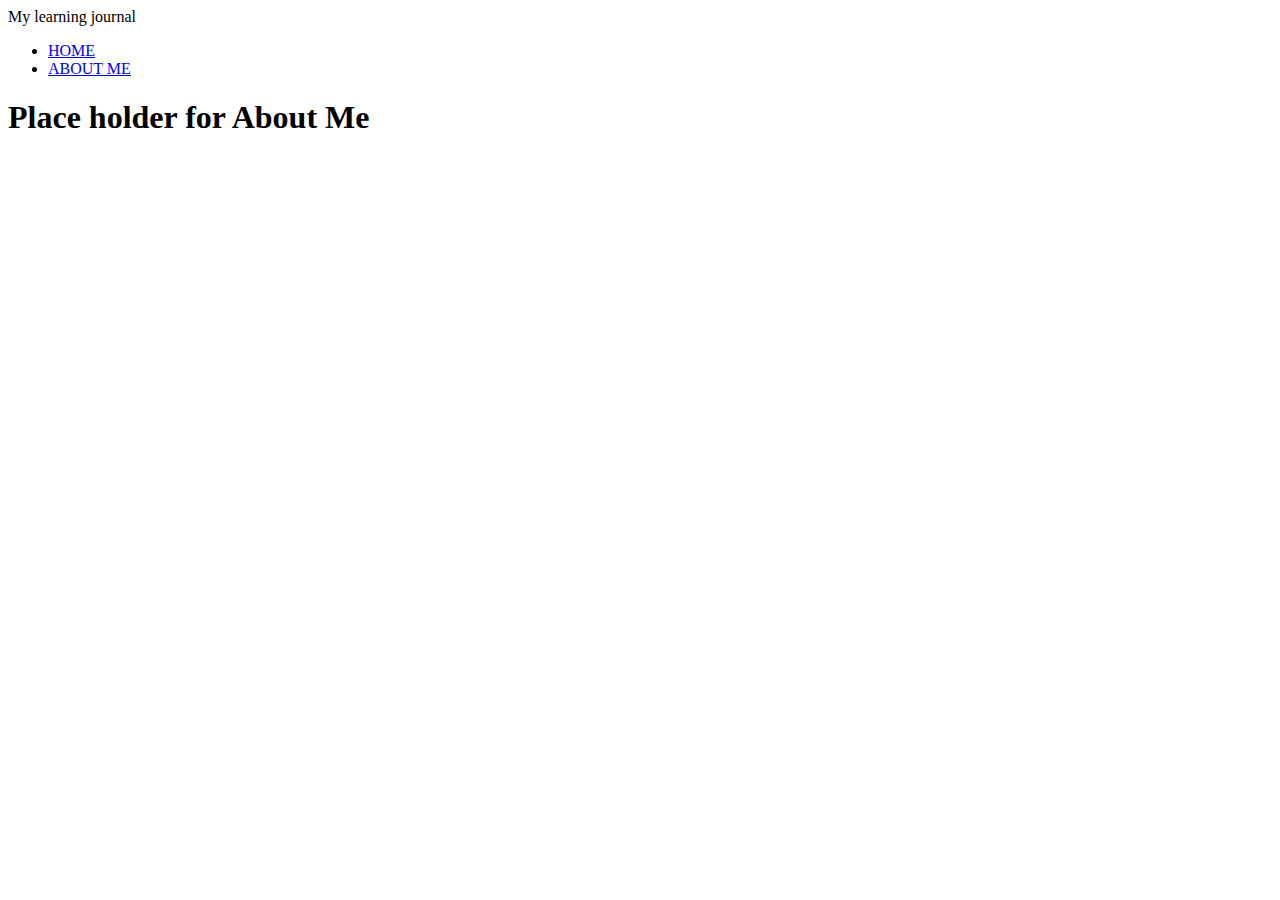
==== pages/about_me.html @ 8eee413c "Initial project commit" ====
<!DOCTYPE html>
<html lang="en">
  <head>
    <meta charset="UTF-8">
    <meta name="viewport" content="width=device-width, initial-scale=1.0">
    <title>About Me</title>
    <link rel="preconnect" href="https://fonts.googleapis.com">
    <link rel="preconnect" href="https://fonts.gstatic.com" crossorigin>
    <link href="https://fonts.googleapis.com/css2?family=Source+Sans+3:wght@300;400;600;700&display=swap"
      rel="stylesheet">
    <link rel="stylesheet" href="reset.css">
    <link rel="stylesheet" href="style.css">
  </head>
  <body>
    <div class="container">
      <div class="nav item">
        <div class="logo font-bold"><img src="./images/view.png" alt>My learning journal</div>
        <div class="nav-container">
          <ul class="nav-bar">
            <li class="nav-item"><a href="../index.html" class="nav-link font-bold font-size-med">HOME</a></li>
            <li class="nav-item"><a href="./about_me.html" class="nav-link font-bold font-size-med">ABOUT ME</a></li>
          </ul>
        </div>
      </div>
       <h1>Place holder for About Me</h1>
      <div class="avatar">
        <img class="user-image" src="./images/avatar.jpg" alt>
      </div>
    </div>
  </body>
</html>
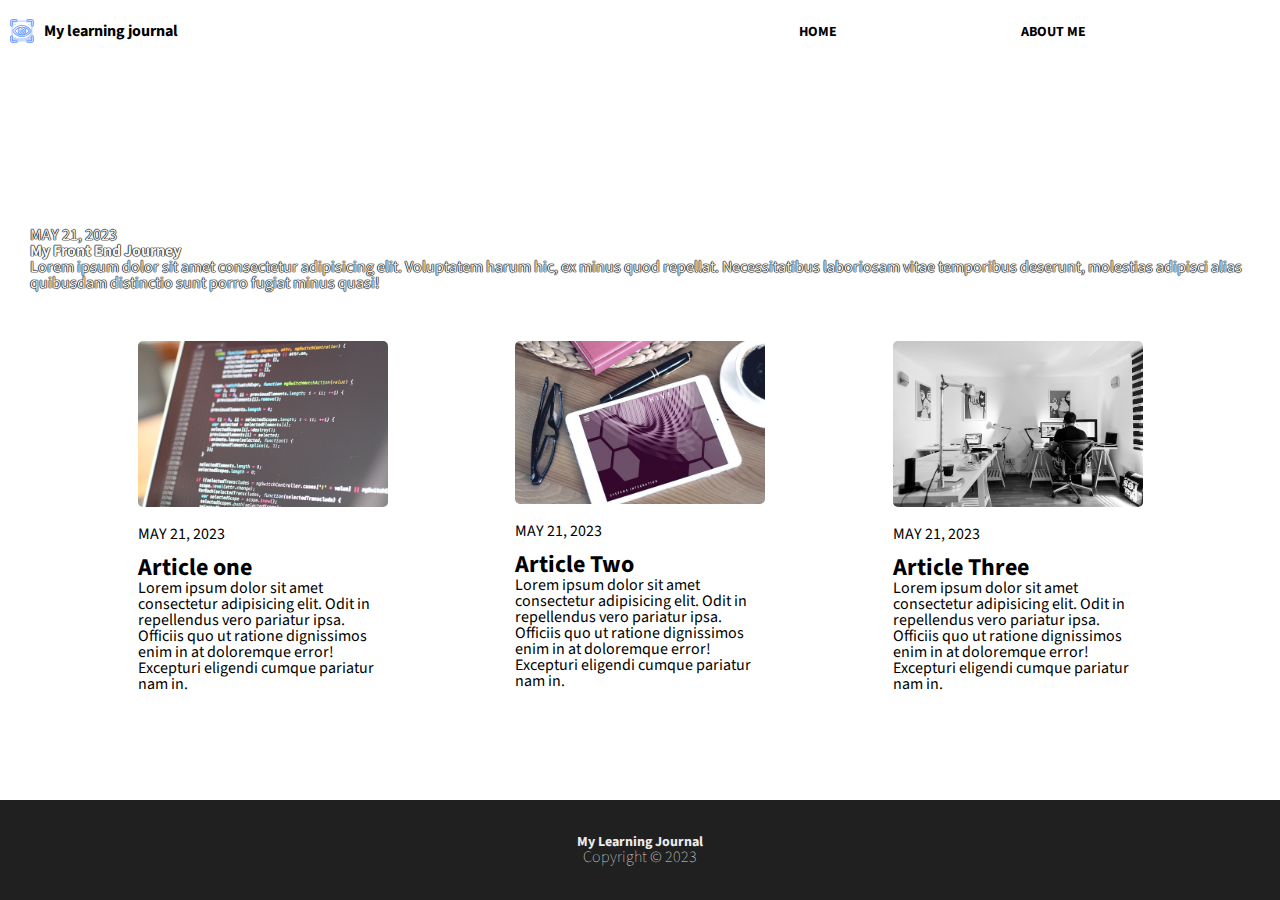
==== commit 24869e58: "Add of pages, correction of paths, and mod of css" ====
--- a/pages/about_me.html
+++ b/pages/about_me.html
@@ -3,18 +3,18 @@
   <head>
     <meta charset="UTF-8">
     <meta name="viewport" content="width=device-width, initial-scale=1.0">
-    <title>About Me</title>
+    <title>Learning journal</title>
     <link rel="preconnect" href="https://fonts.googleapis.com">
     <link rel="preconnect" href="https://fonts.gstatic.com" crossorigin>
     <link href="https://fonts.googleapis.com/css2?family=Source+Sans+3:wght@300;400;600;700&display=swap"
       rel="stylesheet">
-    <link rel="stylesheet" href="reset.css">
-    <link rel="stylesheet" href="style.css">
+    <link rel="stylesheet" href="../reset.css">
+    <link rel="stylesheet" href="../style.css">
   </head>
   <body>
     <div class="container">
       <div class="nav item">
-        <div class="logo font-bold"><img src="./images/view.png" alt>My learning journal</div>
+        <div class="logo font-bold"><img src="../images/view.png" alt>My learning journal</div>
         <div class="nav-container">
           <ul class="nav-bar">
             <li class="nav-item"><a href="../index.html" class="nav-link font-bold font-size-med">HOME</a></li>
@@ -22,9 +22,57 @@
           </ul>
         </div>
       </div>
-       <h1>Place holder for About Me</h1>
-      <div class="avatar">
-        <img class="user-image" src="./images/avatar.jpg" alt>
+      <div class="banner item">
+        <div class="banner-details">
+          <span class="date"><em>May 21, 2023</em></span>
+          <h1 class="font-bold">My Front End Journey</h1>
+          <p>Lorem ipsum dolor sit amet consectetur adipisicing elit. Voluptatem harum hic, ex minus quod repellat.
+            Necessitatibus laboriosam vitae temporibus deserunt, molestias adipisci alias quibusdam distinctio sunt
+            porro fugiat minus quasi!</p>
+        </div>
+      </div>
+      <div class="content item">
+        <div class="articles">
+          <div class="article-card" id="article-1">
+            <a href="/article-1.html"><img class="small-image" src="/images/code_640.jpg" alt></a>
+            <br>
+            <span
+              class="date"><em>May 21, 2023</em></span>
+            <h3 class="font-bold">Article one</h3>
+            <p> Lorem ipsum dolor sit amet consectetur adipisicing elit.
+              Odit in repellendus vero pariatur ipsa. Officiis
+              quo ut ratione dignissimos enim in at doloremque error! Excepturi eligendi cumque pariatur nam in.
+            </p>
+          </div>
+          <div class="article-card" id="article-2">
+            <a href="/article-2.html"><img class="small-image" src="/images/web-design_640.jpg" alt></a>
+            <br>
+            <span
+              class="date"><em>May 21, 2023</em></span>
+            <h3 class="font-bold">Article Two</h3>
+            <p>Lorem ipsum dolor sit amet consectetur adipisicing elit. Odit in repellendus vero pariatur ipsa. Officiis
+              quo ut ratione dignissimos enim in at doloremque error! Excepturi eligendi cumque pariatur nam in.</p>
+          </div>
+          <div class="article-card" id="article-3">
+            <a href="/article-3.html"><img class="small-image" src="/images/office_640.jpg" alt></a>
+            <br>
+            <span
+              class="date"><em>May 21, 2023</em></span>
+            <h3 class="font-bold">Article Three</h3>
+            <p>Lorem ipsum dolor sit amet consectetur adipisicing elit. Odit in repellendus vero pariatur ipsa. Officiis
+              quo ut ratione dignissimos enim in at doloremque error! Excepturi eligendi cumque pariatur nam in.</p>
+          </div>
+        </div>
+
+      </div>
+      <!-- <div class="more"><a href="./article-list.html">More...</a></div> -->
+      <div class="footer item">
+        <div>
+          <p class="font-bold font-size-med">My Learning Journal</p>
+        </div>
+        <div>
+          <p class="font-light font-color-gray">Copyright &copy 2023</p>
+        </div>
       </div>
     </div>
   </body>
--- a/style.css
+++ b/style.css
@@ -0,0 +1,379 @@
+* {
+  box-sizing: border-box;
+  /* margin: 0 0.625rem; */
+}
+
+body {
+  font-family: 'Source Sans 3', sans-serif;
+}
+
+.item {
+  font-family: 'Source Sans 3', sans-serif;
+}
+
+a {
+  text-decoration: none;
+  color: black;
+}
+
+a:hover {
+  color: lightblue;
+}
+
+.article-link {
+  display: block;
+  text-decoration: none;
+  color: white;
+  text-align: center;
+}
+
+.article-link:hover {
+  color: lightblue;
+}
+
+.article-content {
+  grid-column: 2/12;
+}
+
+/* Extra small devices (phones, 600px and down) */
+@media only screen and (max-width: 600px) {
+  .container {
+    display: grid;
+    height: 100vh;
+    grid-template-rows: 3.813rem 15.6rem 2fr;
+    gap: 10px;
+  }
+
+  .nav {
+    grid-row: 1;
+    grid-column: 1 / span 12;
+    display: flex;
+    align-items: center;
+    justify-content: space-between;
+  }
+
+  .banner {
+    grid-column: 1 / span 12;
+    grid-row: 2 / 3;
+    background-size: cover;
+    background-repeat: no-repeat;
+    background-position: center;
+    color: whitesmoke;
+    margin: 0.625rem 0.625rem;
+    display: flex;
+    align-items: end;
+    justify-content: space-around;
+  }
+
+  .banner-article-1 {
+    background-image: url("./images/workspace-1280538_640.jpg");
+  }
+
+  .banner-article-2 {
+    background-image: url("./images/code_640.jpg");
+  }
+
+  .banner-article-3 {
+    background-image: url("./images/web-design_640.jpg");
+  }
+
+  .banner-article-4 {
+    background-image: url("./images/office_640.jpg");
+  }
+
+  .banner-article-5 {
+    background-image: url("./images/code_640.jpg");
+  }
+
+  .date {
+    padding-bottom: 14px;
+    text-transform: uppercase;
+  }
+
+  .banner-details {
+    margin: 0.625rem;
+    padding: 0.625rem;
+    color: whitesmoke;
+    text-shadow: 0 0 1px black, 0 0 1px black, 0 0 1px black, 0 0 1px black;
+  }
+
+  .article-card {
+    margin-left: auto;
+    margin-right: auto;
+    margin-bottom: 1.5rem;
+    display: flex;
+    flex-direction: column;
+  }
+
+  .article-card a {
+    align-self: center;
+    width: 300px;
+    border-radius: 5px;
+  }
+
+  .more {
+    padding: 1.25rem;
+    text-align: center;
+    font-weight: bolder;
+    grid-column: 6;
+  }
+
+  .small-image {
+    width: 16rem;
+  }
+
+  .med-image {
+    width: 350px;
+  }
+
+  .content {
+    grid-column: 1/span 12;
+    display: flex;
+    flex-grow: 1;
+  }
+
+  .footer {
+    height: 6.25rem;
+    grid-column: 1 / span 12;
+    background-color: #202020;
+    color: #ECECEC;
+    display: flex;
+    flex-direction: column;
+    justify-content: center;
+    align-items: center;
+  }
+
+  .logo {
+    padding: 0 0.625rem;
+    flex-grow: 2;
+    font-size: 0/75rem;
+    margin-right: 3.125rem;
+    display: flex;
+    align-items: center;
+  }
+
+  .logo>img {
+    margin-right: 0.625rem;
+  }
+
+  .nav-container {
+    padding: 0 0.625rem;
+    flex-grow: 3;
+  }
+
+  .nav-bar {
+    display: flex;
+    justify-content: space-evenly;
+  }
+
+  .font-bold {
+    font-weight: bold;
+  }
+
+  .font-light {
+    font-weight: lighter;
+  }
+
+  .font-color-gray {
+    color: #D7D7D7;
+  }
+
+  .font-size-med {
+    font-size: 0.875rem;
+  }
+
+  .articles {
+    width: 18.75rem;
+    display: flex;
+    flex-direction: column;
+    flex-grow: 1;
+    margin: 0 10px;
+  }
+
+  h3 {
+    font-size: 24px;
+  }
+
+}
+
+/* Small devices (portrait tablets and large phones, 600px and up) */
+@media only screen and (min-width: 600px) {
+  .container {
+    display: grid;
+    height: 100vh;
+    grid-template-rows: 3.813rem 15.6rem 2fr;
+    gap: 10px;
+  }
+
+  .nav {
+    grid-row: 1;
+    grid-column: 1 / span 12;
+    display: flex;
+    align-items: center;
+    justify-content: space-between;
+  }
+
+  .banner {
+    grid-column: 1 / span 12;
+    grid-row: 2 / 3;
+    /* background-image: url("./images/workspace-1280538_640.jpg"); */
+    background-size: cover;
+    background-repeat: no-repeat;
+    background-position: center;
+    color: whitesmoke;
+    margin: 0.625rem 0.625rem;
+    display: flex;
+    align-items: end;
+    justify-content: space-around;
+  }
+
+
+  .banner-article-1 {
+    background-image: url("./images/workspace-1280538_640.jpg");
+  }
+
+  .banner-article-2 {
+    background-image: url("./images/code_640.jpg");
+  }
+
+  .banner-article-3 {
+    background-image: url("./images/web-design_640.jpg");
+  }
+
+  .banner-article-4 {
+    background-image: url("./images/office_640.jpg");
+  }
+
+  .banner-article-5 {
+    background-image: url("./images/code_640.jpg");
+  }
+
+  .article-banner {
+    grid-column: 1 / span 12;
+    grid-row: 2 / 3;
+    /* background-image: url("./images/workspace-1280538_640.jpg"); */
+    /* background-size: cover;
+    background-repeat: no-repeat;
+    background-position: center; */
+    color: whitesmoke;
+    margin: 0.625rem 0.625rem;
+    display: flex;
+
+    align-items: end;
+    justify-content: space-around;
+  }
+
+  .date {
+    padding-bottom: 14px;
+    text-transform: uppercase;
+  }
+
+  .banner-details {
+    margin: 0.625rem;
+    padding: 0.625rem;
+    color: whitesmoke;
+    text-shadow: 0 0 1px black, 0 0 1px black, 0 0 1px black, 0 0 1px black;
+  }
+
+  .article-card {
+    /* margin-left: auto; */
+    /* margin-right: auto; */
+    width: 250px;
+    margin-bottom: 1.5rem;
+    display: flex;
+    flex-direction: column;
+    max-width: 75%;
+  }
+
+  .article-card a {
+    align-self: center;
+
+  }
+
+  .article-card img {
+    border-radius: 5px;
+    width: 250px;
+  }
+
+  .more {
+    padding: 1.25rem;
+    text-align: center;
+    grid-column: 4/10;
+    font-weight: bolder;
+  }
+
+  .small-image {
+    width: 400px;
+  }
+
+  .content {
+    grid-column: 1/span 12;
+    display: flex;
+    padding: 10px;
+  }
+
+  .footer {
+    height: 6.25rem;
+    grid-column: 1 / span 12;
+    background-color: #202020;
+    color: #ECECEC;
+    display: flex;
+    flex-direction: column;
+    justify-content: center;
+    align-items: center;
+  }
+
+  .logo {
+    padding: 0 0.625rem;
+    flex-grow: 2;
+    font-size: 0/75rem;
+    margin-right: 3.125rem;
+    display: flex;
+    align-items: center;
+  }
+
+  .logo>img {
+    margin-right: 0.625rem;
+  }
+
+  .nav-container {
+    padding: 0 0.625rem;
+    flex-grow: 3;
+  }
+
+  .nav-bar {
+    display: flex;
+    justify-content: space-evenly;
+  }
+
+  .font-bold {
+    font-weight: bold;
+  }
+
+  .font-light {
+    font-weight: lighter;
+  }
+
+  .font-color-gray {
+    color: #D7D7D7;
+  }
+
+  .font-size-med {
+    font-size: 0.875rem;
+  }
+
+
+  .articles {
+    width: 18.75rem;
+    margin-left: auto;
+    margin-right: auto;
+    display: flex;
+    flex-direction: row;
+    justify-content: space-evenly;
+    flex-grow: 2;
+  }
+
+  h3 {
+    font-size: 24px;
+  }
+}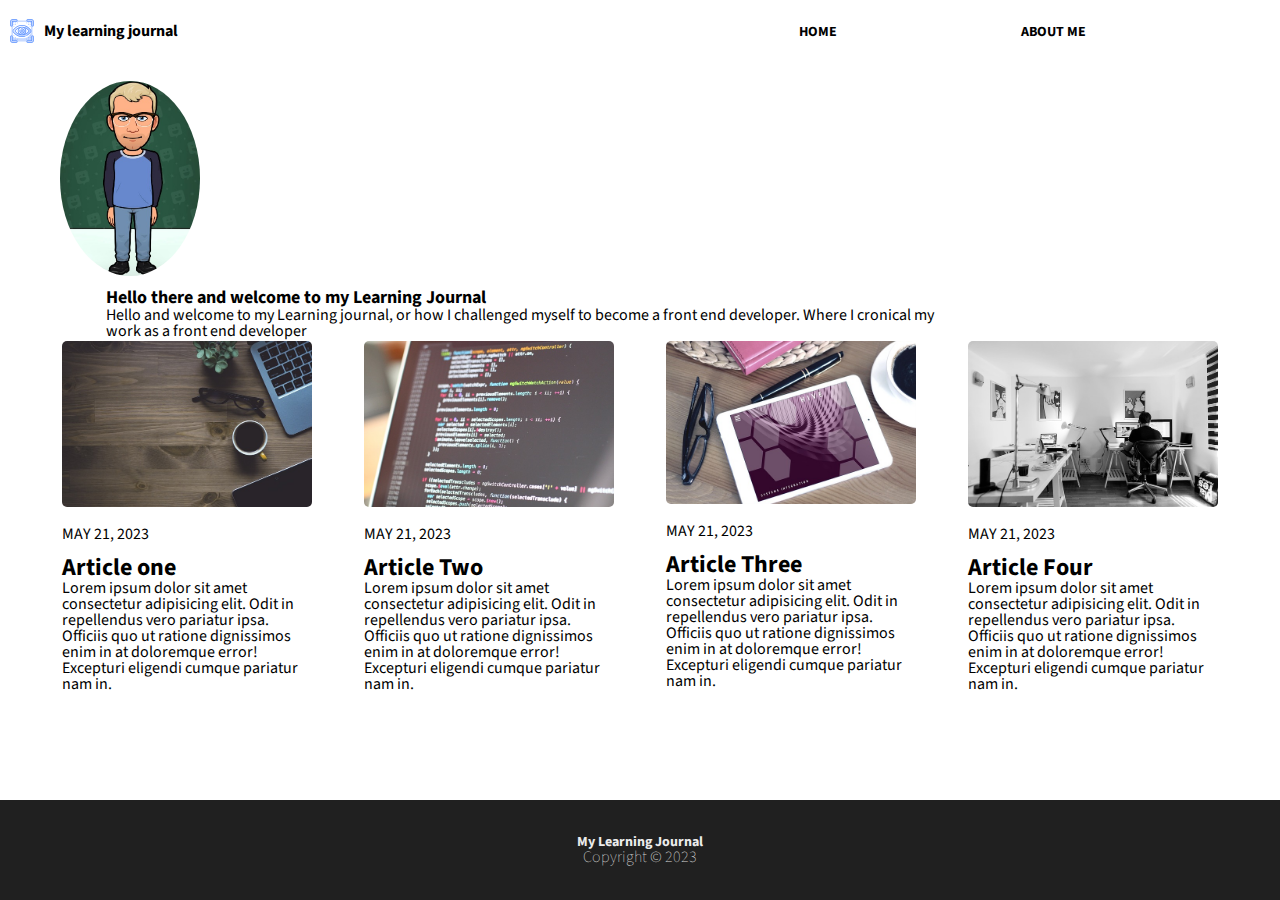
==== commit 2dd46b56: "HTML/CSS updates" ====
--- a/pages/about_me.html
+++ b/pages/about_me.html
@@ -22,30 +22,32 @@
           </ul>
         </div>
       </div>
-      <div class="banner item">
-        <div class="banner-details">
-          <span class="date"><em>May 21, 2023</em></span>
-          <h1 class="font-bold">My Front End Journey</h1>
-          <p>Lorem ipsum dolor sit amet consectetur adipisicing elit. Voluptatem harum hic, ex minus quod repellat.
-            Necessitatibus laboriosam vitae temporibus deserunt, molestias adipisci alias quibusdam distinctio sunt
-            porro fugiat minus quasi!</p>
+      <div class="about-avatar-img">
+        <img src="../images/avatar.jpg" alt="Avatar of Michael MacDougall">
+
+        <div>
+          <span class="font-large-bold">Hello there and welcome to my Learning Journal</span>
+          <p>Hello and welcome to my Learning journal, or how I challenged myself to become a front end developer.
+            Where I
+            cronical my work as a front end developer
+          </p>
         </div>
       </div>
       <div class="content item">
         <div class="articles">
           <div class="article-card" id="article-1">
-            <a href="/article-1.html"><img class="small-image" src="/images/code_640.jpg" alt></a>
+            <a href="article-1.html"><img class="small-image" src="/images/workspace-1280538_640.jpg" alt></a>
             <br>
             <span
               class="date"><em>May 21, 2023</em></span>
-            <h3 class="font-bold">Article one</h3>
+            <h3 class="font-bold font-large">Article one</h3>
             <p> Lorem ipsum dolor sit amet consectetur adipisicing elit.
               Odit in repellendus vero pariatur ipsa. Officiis
               quo ut ratione dignissimos enim in at doloremque error! Excepturi eligendi cumque pariatur nam in.
             </p>
           </div>
           <div class="article-card" id="article-2">
-            <a href="/article-2.html"><img class="small-image" src="/images/web-design_640.jpg" alt></a>
+            <a href="article-2.html"><img class="small-image" src="/images/code_640.jpg" alt></a>
             <br>
             <span
               class="date"><em>May 21, 2023</em></span>
@@ -54,11 +56,20 @@
               quo ut ratione dignissimos enim in at doloremque error! Excepturi eligendi cumque pariatur nam in.</p>
           </div>
           <div class="article-card" id="article-3">
-            <a href="/article-3.html"><img class="small-image" src="/images/office_640.jpg" alt></a>
+            <a href="article-3.html"><img class="small-image" src="/images/web-design_640.jpg" alt></a>
             <br>
             <span
               class="date"><em>May 21, 2023</em></span>
             <h3 class="font-bold">Article Three</h3>
+            <p>Lorem ipsum dolor sit amet consectetur adipisicing elit. Odit in repellendus vero pariatur ipsa. Officiis
+              quo ut ratione dignissimos enim in at doloremque error! Excepturi eligendi cumque pariatur nam in.</p>
+          </div>
+          <div class="article-card" id="article-4">
+            <a href="article-4.html"><img class="small-image" src="/images/office_640.jpg" alt></a>
+            <br>
+            <span
+              class="date"><em>May 21, 2023</em></span>
+            <h3 class="font-bold">Article Four</h3>
             <p>Lorem ipsum dolor sit amet consectetur adipisicing elit. Odit in repellendus vero pariatur ipsa. Officiis
               quo ut ratione dignissimos enim in at doloremque error! Excepturi eligendi cumque pariatur nam in.</p>
           </div>
--- a/style.css
+++ b/style.css
@@ -35,6 +35,11 @@
   grid-column: 2/12;
 }
 
+
+.font-large-bold{
+  font-size: large;
+  font-weight: bold;
+}
 /* Extra small devices (phones, 600px and down) */
 @media only screen and (max-width: 600px) {
   .container {
@@ -194,6 +199,19 @@
     font-size: 24px;
   }
 
+
+  .about-avatar-img {
+    grid-column: 1/span 12;
+    grid-row: 2/span 6;
+    padding-left: 10px;
+    text-align: left;
+  }
+
+  .about-avatar-img>img {
+    width: 10rem;
+    border-radius: 50%;
+    padding: 10px;
+  }
 }
 
 /* Small devices (portrait tablets and large phones, 600px and up) */
@@ -227,6 +245,27 @@
     justify-content: space-around;
   }
 
+  .about-avatar-img {
+    grid-column: 3;
+    grid-column: 1 / span 12;
+    text-align: left;
+  }
+
+  .about-avatar-img>img {
+    width: 5rem;
+    border-radius: 50%;
+    padding: 10px;
+    /* text-align: center; */
+    margin-left: 50px;
+  }
+
+
+  .about-avatar-img>div {
+    margin-left: auto;
+    margin-right: auto;
+    max-width: 80%;
+    text-align: left;
+  }
 
   .banner-article-1 {
     background-image: url("./images/workspace-1280538_640.jpg");
@@ -251,16 +290,24 @@
   .article-banner {
     grid-column: 1 / span 12;
     grid-row: 2 / 3;
-    /* background-image: url("./images/workspace-1280538_640.jpg"); */
-    /* background-size: cover;
-    background-repeat: no-repeat;
-    background-position: center; */
     color: whitesmoke;
     margin: 0.625rem 0.625rem;
     display: flex;
 
     align-items: end;
     justify-content: space-around;
+  }
+
+  .about-avatar-img {
+    grid-column: 1/3;
+    text-align: left;
+  }
+
+  .about-avatar-img>img {
+    width: 10rem;
+    border-radius: 50%;
+    padding: 10px;
+
   }
 
   .date {
